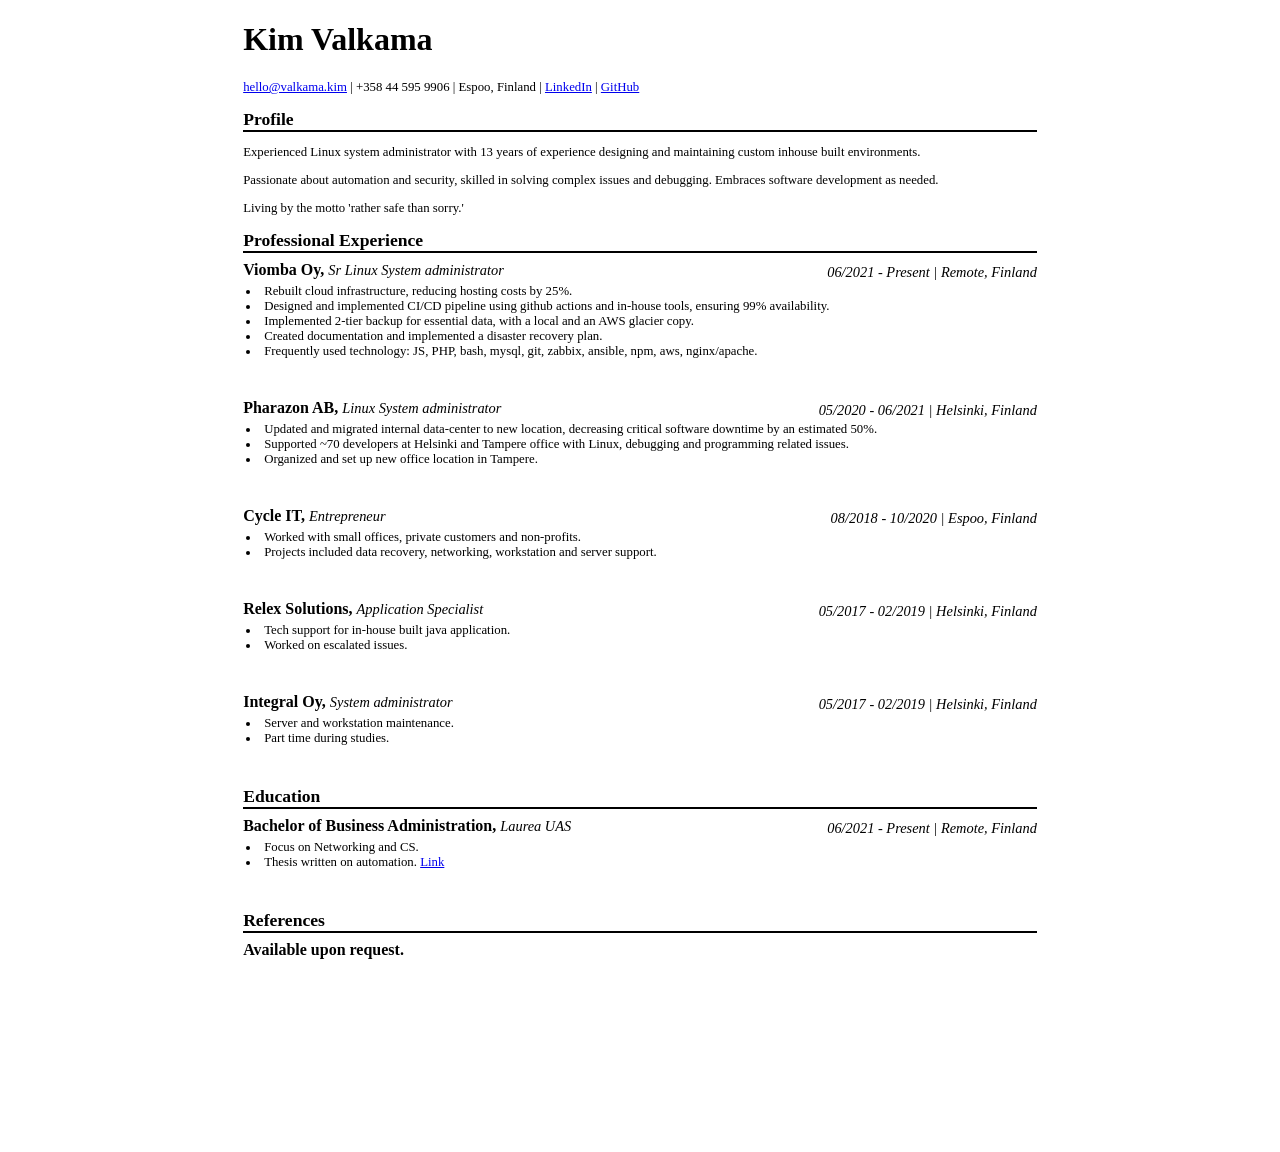
==== index.html @ cc72f6aa "init" ====
<!DOCTYPE html>
<html lang="en">
<head>
    <meta charset="UTF-8">
    <meta name="viewport" content="width=device-width, initial-scale=1.0">
    <title>Kim Valkama</title>
    <link rel="stylesheet" href="styles.css">
</head>
<body>
    <div class="main-container">
      <h1>Kim Valkama</h1>
      <p><a href="mailto:hello@valkama.kim">hello@valkama.kim</a> | +358 44 595 9906 | Espoo, Finland | <a href="https://linkedin.com/in/kim-valkama">LinkedIn</a> | <a href="https://github.com/wesipls">GitHub</a></p>
      <h2>Profile</h2>
      <hr>
      <p>Experienced Linux system administrator with 13 years of experience designing and maintaining custom inhouse built environments.</p>
      <p>Passionate about automation and security, skilled in solving complex issues and debugging. Embraces
         software development as needed.</p>
      <p>Living by the motto 'rather safe than sorry.'</p>
      <h2>Professional Experience</h2>
      <hr>
      
      <h3>Viomba Oy,</h3>
      <h4>Sr Linux System administrator</h4>
      <h5>06/2021 - Present | Remote, Finland</h5>
      <ul>
        <li>Rebuilt cloud infrastructure, reducing hosting costs by 25%.</li>
        <li>Designed and implemented CI/CD pipeline using github actions and in-house tools, ensuring 99%
            availability.</li>
        <li>Implemented 2-tier backup for essential data, with a local and an AWS glacier copy.</li>
        <li>Created documentation and implemented a disaster recovery plan.</li>
        <li>Frequently used technology: JS, PHP, bash, mysql, git, zabbix, ansible, npm, aws, nginx/apache.</li>
      </ul>

      <h3>Pharazon AB,</h3>
      <h4>Linux System administrator</h4>
      <h5>05/2020 - 06/2021 | Helsinki, Finland</h5>
      <ul>
        <li>Updated and migrated internal data-center to new location, decreasing critical software downtime by an
            estimated 50%.</li>
        <li>Supported ~70 developers at Helsinki and Tampere office with Linux, debugging and programming related
            issues.</li>
        <li>Organized and set up new office location in Tampere.</li>
      </ul>

      <h3>Cycle IT,</h3>
      <h4>Entrepreneur</h4>
      <h5>08/2018 - 10/2020 | Espoo, Finland</h5>
      <ul>
        <li>Worked with small offices, private customers and non-profits.</li>
        <li>Projects included data recovery, networking, workstation and server support.</li> 
      </ul>
      
      <h3>Relex Solutions,</h3>
      <h4>Application Specialist</h4>
      <h5>05/2017 - 02/2019 | Helsinki, Finland</h5>
      <ul>
        <li>Tech support for in-house built java application.</li>
        <li>Worked on escalated issues.</li> 
      </ul>

      <h3>Integral Oy,</h3>
      <h4>System administrator</h4>
      <h5>05/2017 - 02/2019 | Helsinki, Finland</h5>
      <ul>
        <li>Server and workstation maintenance.</li>
        <li>Part time during studies.</li> 
      </ul>

      <h2>Education</h2>
      <hr>
      
      <h3>Bachelor of Business Administration,</h3>
      <h4>Laurea UAS</h4>
      <h5>06/2021 - Present | Remote, Finland</h5>
      <ul>
        <li>Focus on Networking and CS.</li>
        <li>Thesis written on automation. <a href="https://www.theseus.fi/bitstream/handle/10024/120959/Thesis.pdf?sequence=1">Link</a></li>
      </ul>
      
      <h2>References</h2>
      <hr>
      <h3>Available upon request.</h3>
      
    </div>
</body>
</html>
---- styles.css ----
.main-container {
    width: 21cm;
    height: 29.7cm;
    margin: 0 auto;
}

hr {
    border: 0.1em solid black;
    margin-top: 0px;
}

ul {
    padding-left: 0.2em;
    margin: 0;
    margin-top: 5px;
    margin-bottom: 40px;
}

li {
    font-size: 0.8em;
    margin-left: 0;
    padding-left: 0;
    list-style-position: inside;
}

p {
  font-size: 0.8em;
}

h2 {
margin-bottom: 0px;
font-size: 1.1em;
}

h3 {
    display: inline;
    font-size: 1em;
    margin: 0;
}

h4 {
    display: inline;
    font-size: 0.9em;
    font-style: italic;
    font-weight: normal;
    margin: 0;
}

h5 {
    display: inline;
    float: right;
    font-size: 0.9em;
    font-style: italic;
    font-weight: normal;
    margin: 0;
    margin-top: 3px;
}
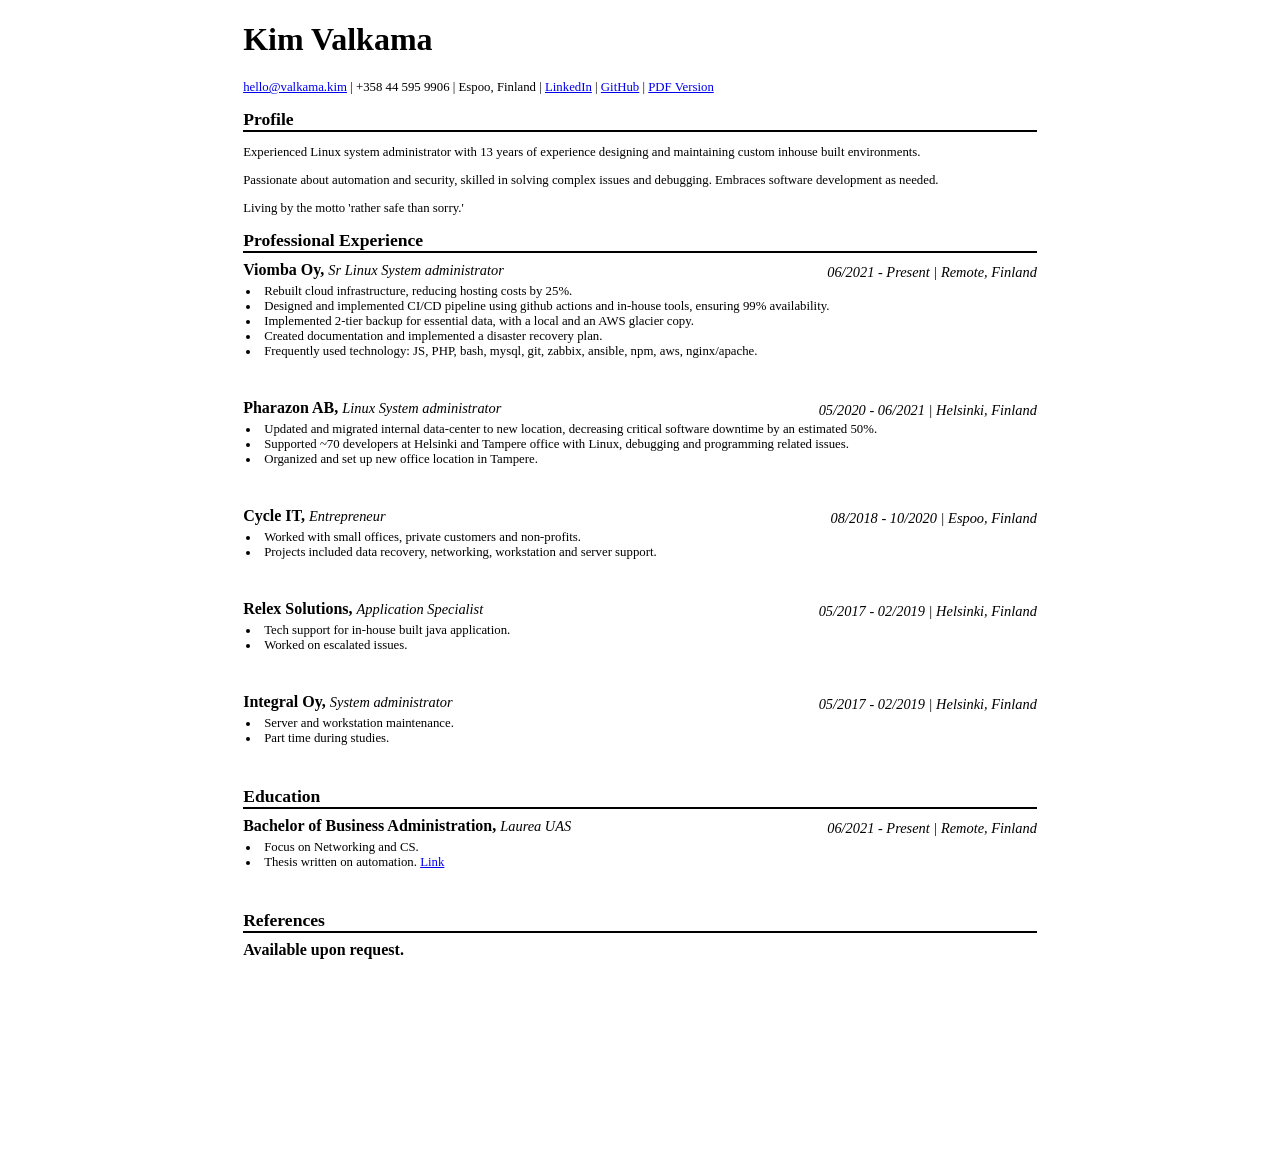
==== commit 8ebc018f: "Added pdf version" ====
--- a/index.html
+++ b/index.html
@@ -9,7 +9,7 @@
 <body>
     <div class="main-container">
       <h1>Kim Valkama</h1>
-      <p><a href="mailto:hello@valkama.kim">hello@valkama.kim</a> | +358 44 595 9906 | Espoo, Finland | <a href="https://linkedin.com/in/kim-valkama">LinkedIn</a> | <a href="https://github.com/wesipls">GitHub</a></p>
+      <p><a href="mailto:hello@valkama.kim">hello@valkama.kim</a> | +358 44 595 9906 | Espoo, Finland | <a href="https://linkedin.com/in/kim-valkama">LinkedIn</a> | <a href="https://github.com/wesipls">GitHub</a> | <a href="Kim_Valkama_CV.pdf">PDF Version</a></p>
       <h2>Profile</h2>
       <hr>
       <p>Experienced Linux system administrator with 13 years of experience designing and maintaining custom inhouse built environments.</p>
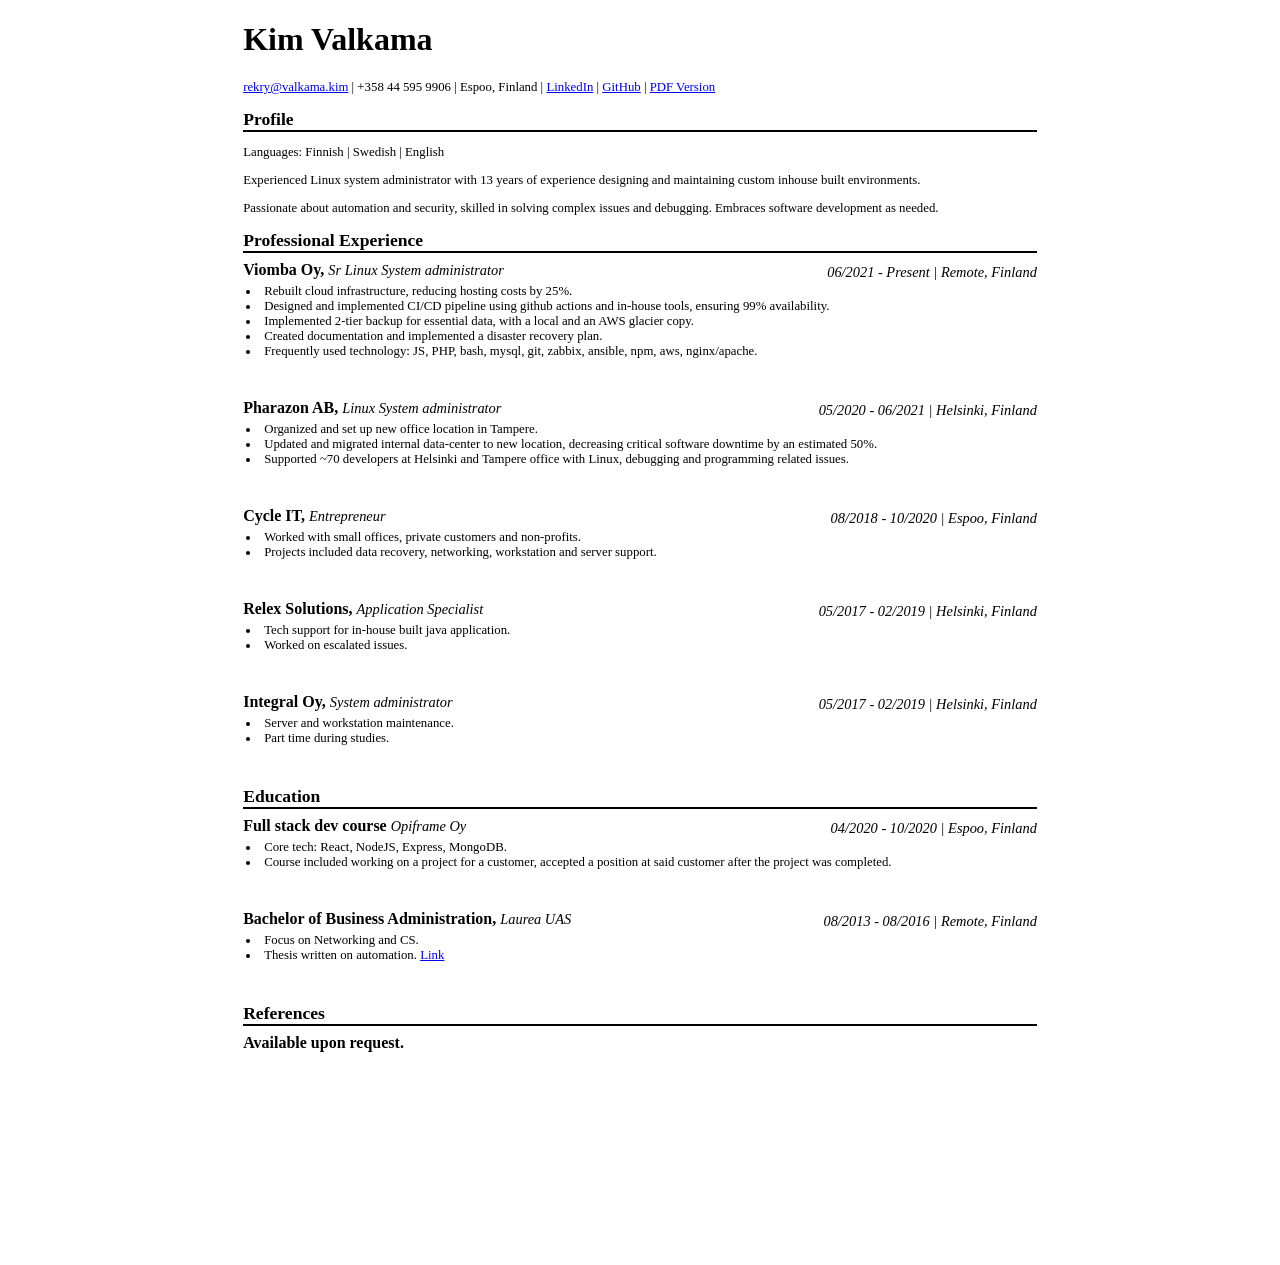
==== commit ec801373: "Small updates" ====
--- a/index.html
+++ b/index.html
@@ -4,18 +4,19 @@
     <meta charset="UTF-8">
     <meta name="viewport" content="width=device-width, initial-scale=1.0">
     <title>Kim Valkama</title>
-    <link rel="stylesheet" href="styles.css">
+    <link rel="stylesheet" href="https://fonts.googleapis.com/css2?family=Inconsolata&display=swap">
+        <link rel="stylesheet" href="styles.css">
 </head>
 <body>
     <div class="main-container">
       <h1>Kim Valkama</h1>
-      <p><a href="mailto:hello@valkama.kim">hello@valkama.kim</a> | +358 44 595 9906 | Espoo, Finland | <a href="https://linkedin.com/in/kim-valkama">LinkedIn</a> | <a href="https://github.com/wesipls">GitHub</a> | <a href="Kim_Valkama_CV.pdf">PDF Version</a></p>
+      <p><a href="mailto:rekry@valkama.kim">rekry@valkama.kim</a> | +358 44 595 9906 | Espoo, Finland |  <a href="https://linkedin.com/in/kim-valkama">LinkedIn</a> | <a href="https://github.com/wesipls">GitHub</a> | <a href="Kim_Valkama_CV.pdf">PDF Version</a></p>
       <h2>Profile</h2>
       <hr>
+      <p>Languages: Finnish | Swedish | English</p>
       <p>Experienced Linux system administrator with 13 years of experience designing and maintaining custom inhouse built environments.</p>
       <p>Passionate about automation and security, skilled in solving complex issues and debugging. Embraces
          software development as needed.</p>
-      <p>Living by the motto 'rather safe than sorry.'</p>
       <h2>Professional Experience</h2>
       <hr>
       
@@ -35,11 +36,11 @@
       <h4>Linux System administrator</h4>
       <h5>05/2020 - 06/2021 | Helsinki, Finland</h5>
       <ul>
+        <li>Organized and set up new office location in Tampere.</li>
         <li>Updated and migrated internal data-center to new location, decreasing critical software downtime by an
             estimated 50%.</li>
         <li>Supported ~70 developers at Helsinki and Tampere office with Linux, debugging and programming related
             issues.</li>
-        <li>Organized and set up new office location in Tampere.</li>
       </ul>
 
       <h3>Cycle IT,</h3>
@@ -69,9 +70,16 @@
       <h2>Education</h2>
       <hr>
       
+      <h3>Full stack dev course</h3>
+      <h4>Opiframe Oy</h4>
+      <h5>04/2020 - 10/2020 | Espoo, Finland</h5>
+      <ul>
+        <li>Core tech: React, NodeJS, Express, MongoDB.</li>
+        <li>Course included working on a project for a customer, accepted a position at said customer after the project was completed.</li>
+      </ul>
       <h3>Bachelor of Business Administration,</h3>
       <h4>Laurea UAS</h4>
-      <h5>06/2021 - Present | Remote, Finland</h5>
+      <h5>08/2013 - 08/2016 | Remote, Finland</h5>
       <ul>
         <li>Focus on Networking and CS.</li>
         <li>Thesis written on automation. <a href="https://www.theseus.fi/bitstream/handle/10024/120959/Thesis.pdf?sequence=1">Link</a></li>
--- a/styles.css
+++ b/styles.css
@@ -1,7 +1,7 @@
 
 .main-container {
     width: 21cm;
-    height: 29.7cm;
+    height: 32.7cm;
     margin: 0 auto;
 }
 
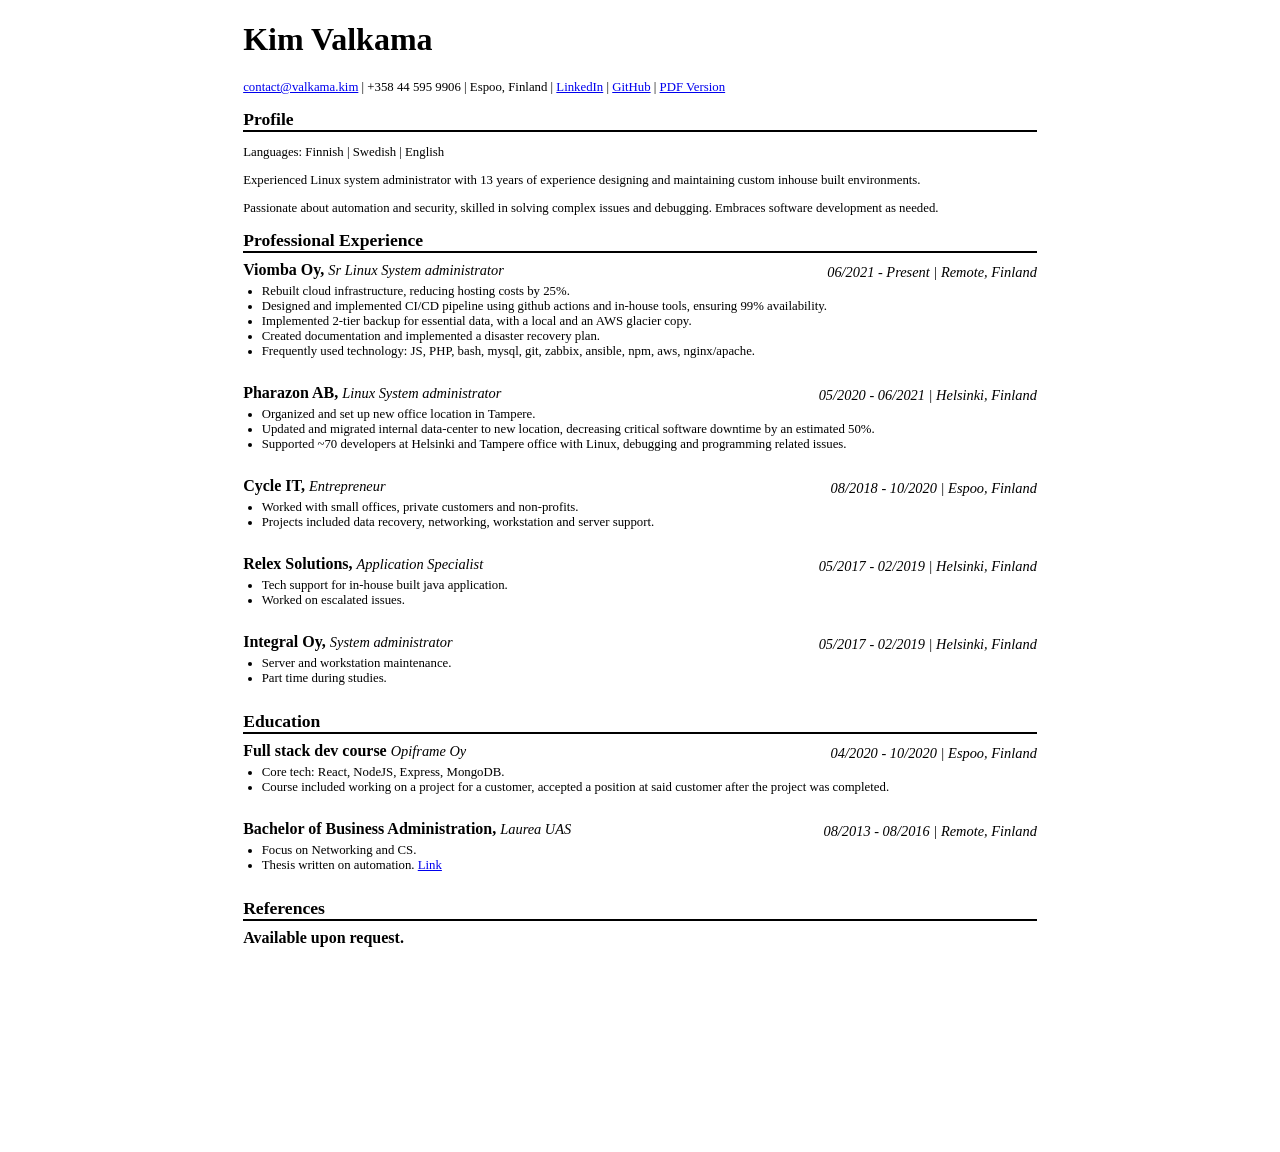
==== commit 9f9b6115: "Update email" ====
--- a/index.html
+++ b/index.html
@@ -10,7 +10,7 @@
 <body>
     <div class="main-container">
       <h1>Kim Valkama</h1>
-      <p><a href="mailto:rekry@valkama.kim">rekry@valkama.kim</a> | +358 44 595 9906 | Espoo, Finland |  <a href="https://linkedin.com/in/kim-valkama">LinkedIn</a> | <a href="https://github.com/wesipls">GitHub</a> | <a href="Kim_Valkama_CV.pdf">PDF Version</a></p>
+      <p><a href="mailto:contact@valkama.kim">contact@valkama.kim</a> | +358 44 595 9906 | Espoo, Finland |  <a href="https://linkedin.com/in/kim-valkama">LinkedIn</a> | <a href="https://github.com/wesipls">GitHub</a> | <a href="Kim_Valkama_CV.pdf">PDF Version</a></p>
       <h2>Profile</h2>
       <hr>
       <p>Languages: Finnish | Swedish | English</p>
--- a/styles.css
+++ b/styles.css
@@ -1,27 +1,28 @@
 
 .main-container {
     width: 21cm;
-    height: 32.7cm;
+    height: 29.7cm;
     margin: 0 auto;
 }
 
 hr {
     border: 0.1em solid black;
     margin-top: 0px;
+
 }
 
 ul {
     padding-left: 0.2em;
     margin: 0;
     margin-top: 5px;
-    margin-bottom: 40px;
+    margin-bottom: 25px;
 }
 
 li {
     font-size: 0.8em;
-    margin-left: 0;
+    margin-left: 1.2em;
     padding-left: 0;
-    list-style-position: inside;
+    list-style-position: outside;
 }
 
 p {
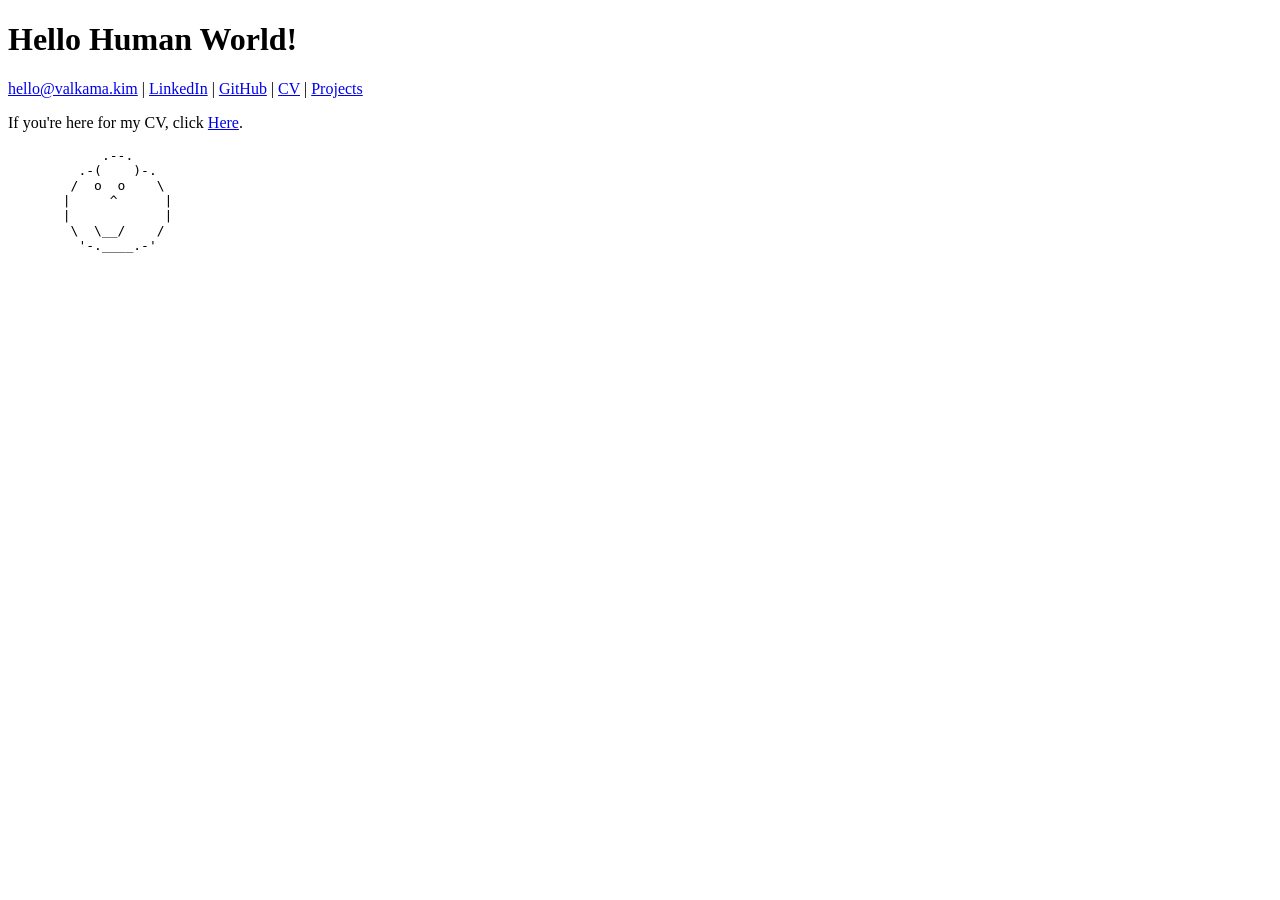
==== commit ae422676: "idno" ====
--- a/index.html
+++ b/index.html
@@ -1,95 +1,119 @@
-<!DOCTYPE html>
+<!doctype html>
 <html lang="en">
-<head>
-    <meta charset="UTF-8">
-    <meta name="viewport" content="width=device-width, initial-scale=1.0">
-    <title>Kim Valkama</title>
-    <link rel="stylesheet" href="https://fonts.googleapis.com/css2?family=Inconsolata&display=swap">
-        <link rel="stylesheet" href="styles.css">
-</head>
-<body>
-    <div class="main-container">
-      <h1>Kim Valkama</h1>
-      <p><a href="mailto:contact@valkama.kim">contact@valkama.kim</a> | +358 44 595 9906 | Espoo, Finland |  <a href="https://linkedin.com/in/kim-valkama">LinkedIn</a> | <a href="https://github.com/wesipls">GitHub</a> | <a href="Kim_Valkama_CV.pdf">PDF Version</a></p>
-      <h2>Profile</h2>
-      <hr>
-      <p>Languages: Finnish | Swedish | English</p>
-      <p>Experienced Linux system administrator with 13 years of experience designing and maintaining custom inhouse built environments.</p>
-      <p>Passionate about automation and security, skilled in solving complex issues and debugging. Embraces
-         software development as needed.</p>
-      <h2>Professional Experience</h2>
-      <hr>
-      
-      <h3>Viomba Oy,</h3>
-      <h4>Sr Linux System administrator</h4>
-      <h5>06/2021 - Present | Remote, Finland</h5>
-      <ul>
-        <li>Rebuilt cloud infrastructure, reducing hosting costs by 25%.</li>
-        <li>Designed and implemented CI/CD pipeline using github actions and in-house tools, ensuring 99%
-            availability.</li>
-        <li>Implemented 2-tier backup for essential data, with a local and an AWS glacier copy.</li>
-        <li>Created documentation and implemented a disaster recovery plan.</li>
-        <li>Frequently used technology: JS, PHP, bash, mysql, git, zabbix, ansible, npm, aws, nginx/apache.</li>
-      </ul>
+    <head>
+        <meta charset="UTF-8" />
+        <meta name="viewport" content="width=device-width, initial-scale=1.0" />
 
-      <h3>Pharazon AB,</h3>
-      <h4>Linux System administrator</h4>
-      <h5>05/2020 - 06/2021 | Helsinki, Finland</h5>
-      <ul>
-        <li>Organized and set up new office location in Tampere.</li>
-        <li>Updated and migrated internal data-center to new location, decreasing critical software downtime by an
-            estimated 50%.</li>
-        <li>Supported ~70 developers at Helsinki and Tampere office with Linux, debugging and programming related
-            issues.</li>
-      </ul>
+        <title>Kim Valkama | Infrastructure & Platform Engineer</title>
+        <meta name="author" content="Kim Valkama" />
+        <meta
+            name="description"
+            content="Kim Valkama | Infrastructure & Platform Engineer. Changing your default server editor to Vim since 2013."
+        />
+        <meta
+            property="og:title"
+            content="Kim Valkama | Infrastructure & Platform Engineer"
+        />
+        <meta
+            property="og:description"
+            content="Kim Valkama | Infrastructure & Platform Engineer. Changing your default server editor to Vim since 2013."
+        />
+        <meta property="og:type" content="website" />
+        <meta property="og:url" content="https://valkama.kim/" />
+        <meta name="twitter:card" content="summary_large_image" />
+        <meta
+            name="twitter:title"
+            content="Kim Valkama | Infrastructure & Platform Engineer"
+        />
+        <meta
+            name="twitter:description"
+            content="Changing your default server editor to Vim since 2013."
+        />
+        <meta property="og:image" content="https://valkama.kim/assets/og.png" />
+        <meta property="og:image:width" content="1200" />
+        <meta property="og:image:height" content="630" />
+        <meta property="og:image:type" content="image/png" />
+        <meta name="robots" content="index, follow" />
+        <link
+            href="https://fonts.googleapis.com/css2?family=JetBrains+Mono:wght@400;700&display=swap"
+            rel="stylesheet"
+        />
+        <link rel="stylesheet" href="css/template.css" />
+        <link rel="canonical" href="https://valkama.kim/" />
+        <link
+            rel="icon"
+            href="data:image/svg+xml,<svg xmlns=%22http://www.w3.org/2000/svg%22 viewBox=%220 0 100 100%22><text y=%22.9em%22 font-size=%2280%22>🛠️</text></svg>"
+        />
+        <script type="module">
+            import "./js/vim.js";
+        </script>
+        <script type="application/ld+json">
+            {
+                "@context": "https://schema.org",
+                "@type": "Person",
+                "name": "Kim Valkama",
+                "url": "https://valkama.kim/",
+                "jobTitle": "Infrastructure & Platform Engineer",
+                "address": {
+                    "@type": "PostalAddress",
+                    "addressLocality": "Espoo",
+                    "addressCountry": "Finland"
+                },
+                "sameAs": [
+                    "https://github.com/wesipls",
+                    "https://linkedin.com/in/kim-valkama"
+                ],
+                "knowsAbout": [
+                    "Platform Engineering",
+                    "Infrastructure as Code",
+                    "Linux System Administration",
+                    "CI/CD Pipelines",
+                    "Cloud Infrastructure",
+                    "Automation",
+                    "Disaster Recovery"
+                ],
+                "alumniOf": {
+                    "@type": "CollegeOrUniversity",
+                    "name": "Laurea University of Applied Sciences"
+                }
+            }
+        </script>
+    </head>
+    <body>
+        <main class="main-container">
+            <h1>Hello Human World!</h1>
+            <p class="contact-block">
+                <a class="contact-link" href="mailto:hello@valkama.kim"
+                    >hello@valkama.kim</a
+                ><span class="separator"> | </span>
+                <a
+                    class="contact-link"
+                    href="https://linkedin.com/in/kim-valkama"
+                    >LinkedIn</a
+                ><span class="separator"> | </span>
+                <a class="contact-link" href="https://github.com/wesipls"
+                    >GitHub</a
+                ><span class="separator"> | </span>
+                <a class="contact-link" href="https://valkama.kim/cv">CV</a
+                ><span class="separator"> | </span>
+                <a class="contact-link" href="https://valkama.kim/projects"
+                    >Projects</a
+                >
+            </p>
+            <p>
+                If you're here for my CV, click
+                <a href="https://valkama.kim/cv">Here</a>.
+                <pre>
+            .--.
+         .-(    )-.
+        /  o  o    \
+       |     ^      |
+       |            |
+        \  \__/    /
+         '-.____.-'
 
-      <h3>Cycle IT,</h3>
-      <h4>Entrepreneur</h4>
-      <h5>08/2018 - 10/2020 | Espoo, Finland</h5>
-      <ul>
-        <li>Worked with small offices, private customers and non-profits.</li>
-        <li>Projects included data recovery, networking, workstation and server support.</li> 
-      </ul>
-      
-      <h3>Relex Solutions,</h3>
-      <h4>Application Specialist</h4>
-      <h5>05/2017 - 02/2019 | Helsinki, Finland</h5>
-      <ul>
-        <li>Tech support for in-house built java application.</li>
-        <li>Worked on escalated issues.</li> 
-      </ul>
-
-      <h3>Integral Oy,</h3>
-      <h4>System administrator</h4>
-      <h5>05/2017 - 02/2019 | Helsinki, Finland</h5>
-      <ul>
-        <li>Server and workstation maintenance.</li>
-        <li>Part time during studies.</li> 
-      </ul>
-
-      <h2>Education</h2>
-      <hr>
-      
-      <h3>Full stack dev course</h3>
-      <h4>Opiframe Oy</h4>
-      <h5>04/2020 - 10/2020 | Espoo, Finland</h5>
-      <ul>
-        <li>Core tech: React, NodeJS, Express, MongoDB.</li>
-        <li>Course included working on a project for a customer, accepted a position at said customer after the project was completed.</li>
-      </ul>
-      <h3>Bachelor of Business Administration,</h3>
-      <h4>Laurea UAS</h4>
-      <h5>08/2013 - 08/2016 | Remote, Finland</h5>
-      <ul>
-        <li>Focus on Networking and CS.</li>
-        <li>Thesis written on automation. <a href="https://www.theseus.fi/bitstream/handle/10024/120959/Thesis.pdf?sequence=1">Link</a></li>
-      </ul>
-      
-      <h2>References</h2>
-      <hr>
-      <h3>Available upon request.</h3>
-      
-    </div>
-</body>
+                </pre>
+            </p>
+        </main>
+    </body>
 </html>
-
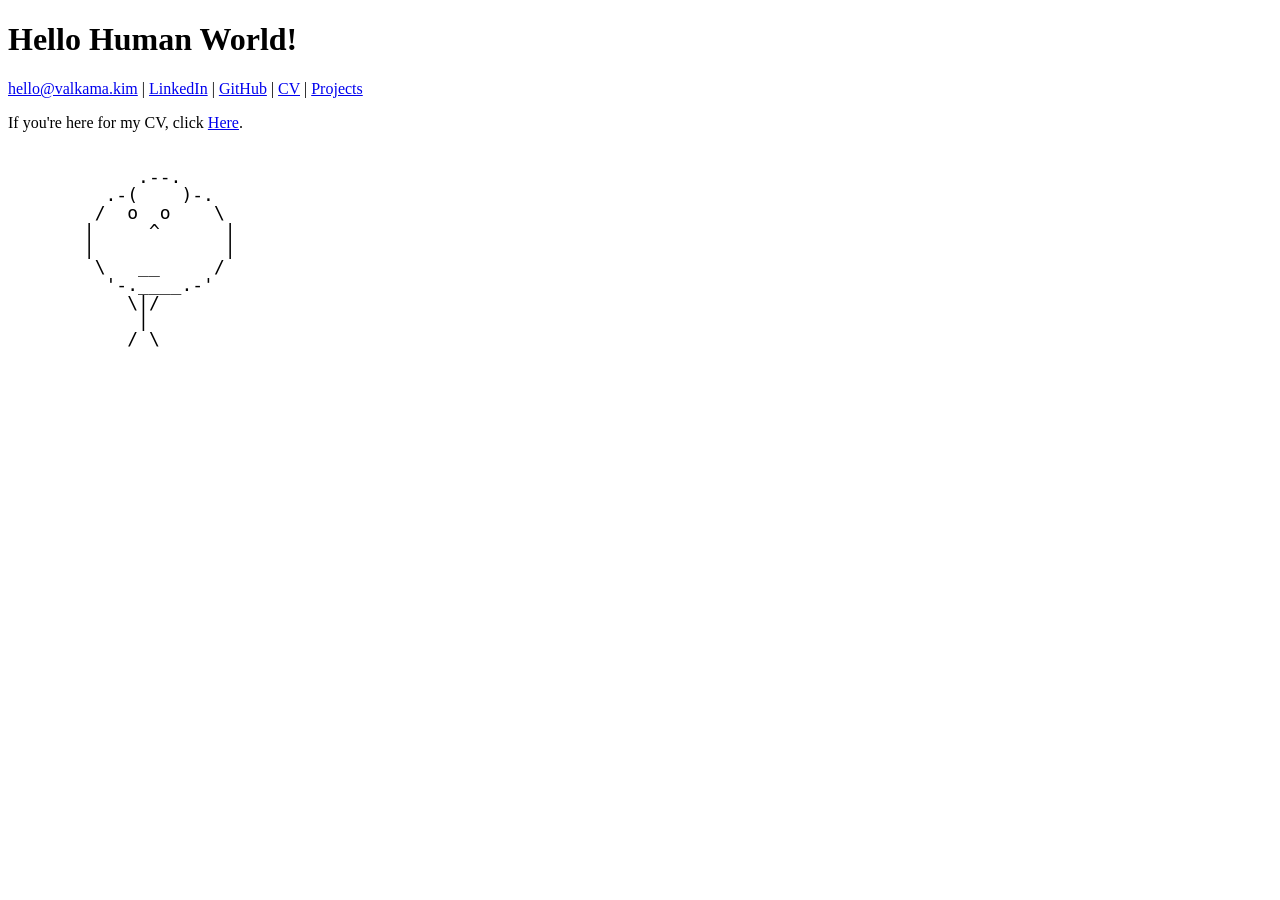
==== commit bb56c2d7: "index.html" ====
--- a/index.html
+++ b/index.html
@@ -103,17 +103,69 @@
             <p>
                 If you're here for my CV, click
                 <a href="https://valkama.kim/cv">Here</a>.
-                <pre>
+            </p>
+            <pre id="dancer" style="line-height: 1; font-size: 18px"></pre>
+
+            <script>
+                const frames = [
+                    `
             .--.
          .-(    )-.
-        /  o  o    \
+        / o  o     \\
+       |    ^       |
+       |            |
+        \\  __      /
+         '-.____.-'
+            \\|
+             |\\
+            / \\
+`,
+                    `
+             .--.
+          .-(    )-.
+         /    o  o  \\
+        |       ^    |
+        |            |
+         \\     __   /
+          '-.____.-'
+             |/
+            /|
+            / \\
+`,
+                    `
+            .--.
+         .-(    )-.
+        /  o  o    \\
        |     ^      |
        |            |
-        \  \__/    /
+        \\   __     /
          '-.____.-'
+           \\|/
+            |
+           / \\
+`,
+                    `
+           .--.
+        .-(    )-.
+       /    o  o  \\
+      |       ^    |
+      |            |
+       \\     __   /
+        '-.____.-'
+            _|_
+             |
+            / \\
+`,
+                ];
 
-                </pre>
-            </p>
+                let frame = 0;
+
+                setInterval(() => {
+                    document.getElementById("dancer").textContent =
+                        frames[frame];
+                    frame = (frame + 1) % frames.length;
+                }, 350);
+            </script>
         </main>
     </body>
 </html>
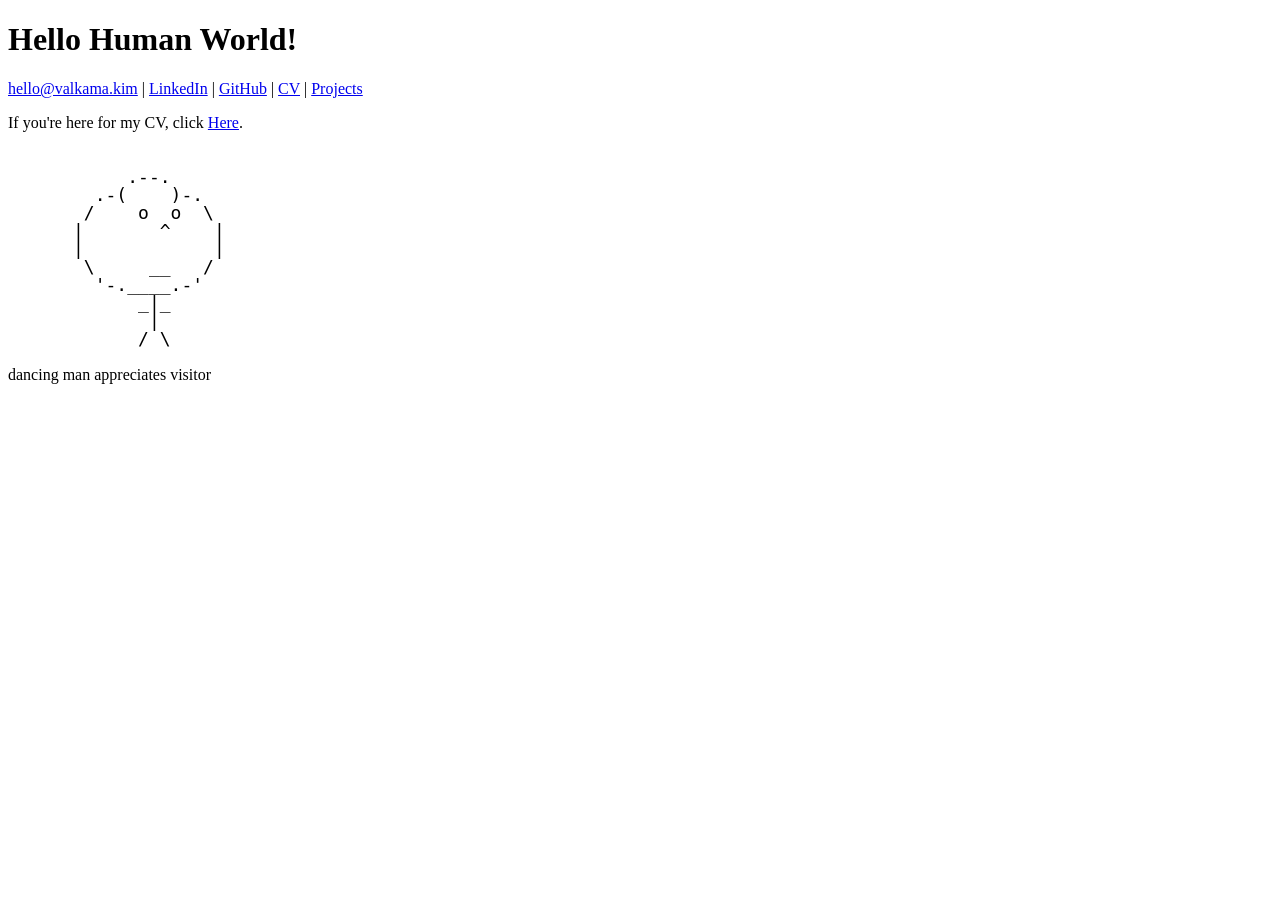
==== commit 389f7404: "Dancing man" ====
--- a/index.html
+++ b/index.html
@@ -104,7 +104,10 @@
                 If you're here for my CV, click
                 <a href="https://valkama.kim/cv">Here</a>.
             </p>
+            
             <pre id="dancer" style="line-height: 1; font-size: 18px"></pre>
+            <p id="visitor">dancing man appreciates visitor</p>
+
 
             <script>
                 const frames = [
@@ -165,7 +168,15 @@
                         frames[frame];
                     frame = (frame + 1) % frames.length;
                 }, 350);
+
+                fetch("https://ipapi.co/json/")
+                    .then((r) => r.json())
+                    .then((geo) => {
+                        document.getElementById("visitor").textContent =
+                            `dancing man appreciates visitor from ${geo.country_name}`;
+                    })
+                    .catch(() => {});
             </script>
         </main>
     </body>
-</html>
+</html>
